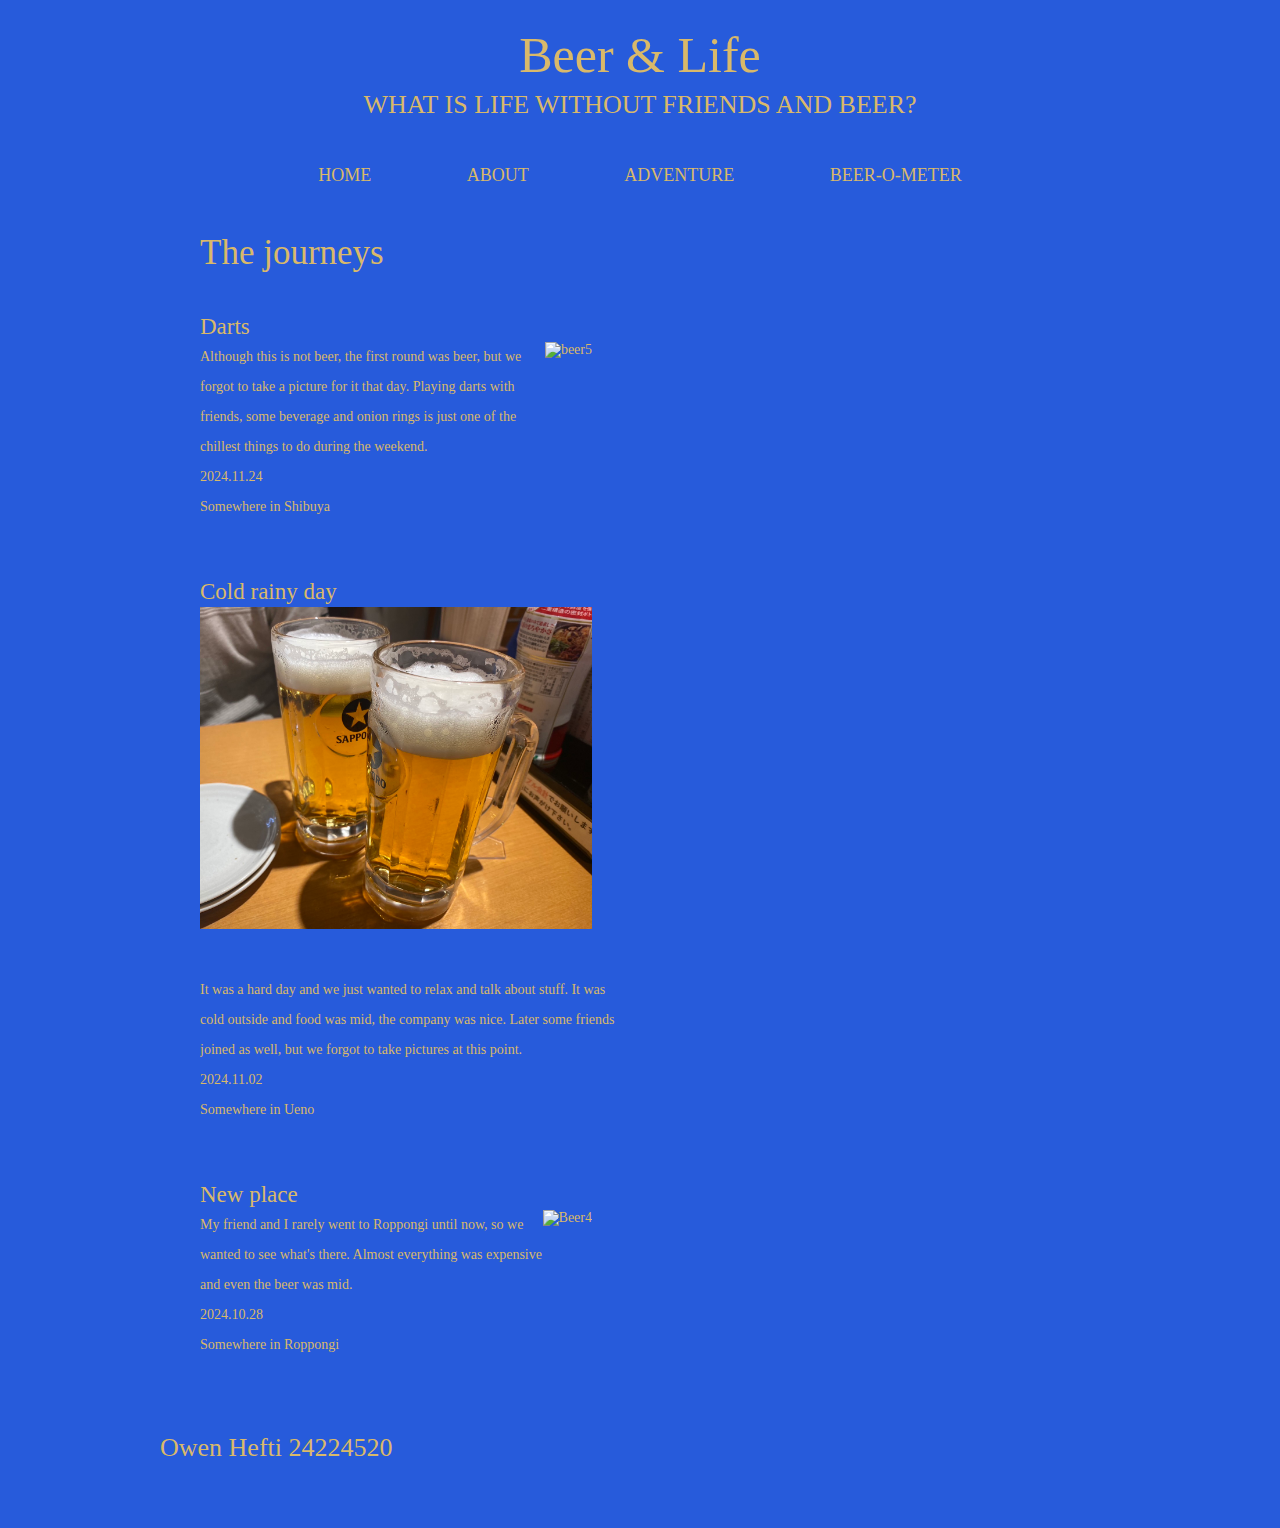
==== classes.html @ 43527142 "update" ====
<!DOCTYPE html>
<!-- Website template by freewebsitetemplates.com -->
<html>
<head>
	<meta charset="UTF-8">
	<meta name="viewport" content="user-scalable=0, width=device-width, initial-scale=1.0, maximum-scale=1.0, minimum-scale=1.0">
	<title>Classes - Belle &amp; Carrie Rehabilitation Yoga Web Template</title>
	<link rel="stylesheet" type="text/css" href="css/style.css">
	<link rel="stylesheet" type="text/css" href="css/mobile.css">
	<script type='text/javascript' src='js/mobile.js'></script>
</head>
<body>
	<div id="header">
		<h1><a href="index.html">Beer &amp; Life <span>What is life without friends and beer?</span></a></h1>
		<ul id="navigation">
			<li>
				<a href="index.html">Home</a>
			</li>
			<li>
				<a href="about.html">About</a>
			</li>
			<li class="current">
				<a href="classes.html">Adventure</a>
			</li>
			<li>
				<a href="contact.html">Beer-o-meter</a>
			</li>
		</ul>
	</div>
	<div id="body">
		<h2>The journeys</h2>
		<div class="content">
			<div>
				<div class="section">
					<h3>Darts</h3>
					<img src="images/Beer5.JPG" alt="beer5" class="figure">
					<p>
						Although this is not beer, the first round was beer, but we forgot to take a picture for it that day. 
						Playing darts with friends, some beverage and onion rings is just one of the chillest things to do during the weekend.
					</p>
					<span>2024.11.24</span>
					<span>Somewhere in Shibuya</span>
				</div>
				<div class="section">
					<h3>Cold rainy day</h3>
					<img src="images/Beer2.JPG" alt="beer2" class="figure">
					<p>
						It was a hard day and we just wanted to relax and talk about stuff. 
						It was cold outside and food was mid, the company was nice. Later some friends joined as well, but we 
						forgot to take pictures at this point.	
					</p>
					<span>2024.11.02</span>
					<span>Somewhere in Ueno</span>
				</div>
				<div class="section">
					<h3>New place</h3>
					<img src="images/Beer4.jpeg" alt="Beer4" class="figure">
					<p>
						My friend and I rarely went to Roppongi until now, so we wanted to see what's there. 
						Almost everything was expensive and even the beer was mid.
					</p>
					<span>2024.10.28</span>
					<span>Somewhere in Roppongi</span>
				</div>
			</div>
		</div>
	</div>
	<div id="footer">
		<div>
			<span>Owen Hefti 24224520</span>
		</div>
		<div id="connect">
			<a href="https://freewebsitetemplates.com/go/facebook/" id="facebook" target="_blank">Facebook</a>
			<a href="https://freewebsitetemplates.com/go/twitter/" id="twitter" target="_blank">Twitter</a>
			<a href="https://freewebsitetemplates.com/go/googleplus/" id="googleplus" target="_blank">Google&#43;</a>
			<a href="https://freewebsitetemplates.com/go/pinterest/" id="pinterest" target="_blank">Pinterest</a>
		</div>
	</div>
</body>
</html>
---- css/style.css ----
/* Template by freewebsitetemplates.com */
body {
	background: #275BDB;
	color: #D9B96A;
	font-family:"Papyrus", serif;
	font-size: 14px;
	margin: 0;
	padding: 0;
}
@font-face {
	font-family:"Papyrus", serif;
	src: url('../fonts/lato-regular-webfont.eot');
	src: url('../fonts/lato-regular-webfont.eot?#iefix') format('embedded-opentype'),
		url('../fonts/lato-regular-webfont.woff') format('woff'),
		url('../fonts/lato-regular-webfont.ttf') format('truetype'),
		url('../fonts/lato-regular-webfont.svg#latoregular') format('svg');
	font-weight: normal;
	font-style: normal;
}
@font-face {
	font-family: 'nixie_oneregular';
	src: url('../fonts/nixieone-regular-webfont.eot');
	src: url('../fonts/nixieone-regular-webfont.eot?#iefix') format('embedded-opentype'),
		url('../fonts/nixieone-regular-webfont.woff') format('woff'),
		url('../fonts/nixieone-regular-webfont.ttf') format('truetype'),
		url('../fonts/nixieone-regular-webfont.svg#nixie_oneregular') format('svg');
	font-weight: normal;
	font-style: normal;
}
a {
	outline: none;
}
img {
	border: none;
}
p {
	line-height: 30px;
	margin: 0;
}
p a {
	color: #D9B96A;
}
p a:hover {
	color: #451374;
}
#header {
	margin: 0 auto;
	max-width: 960px;
}
#header h1 {
	font-size: 50px;
	font-weight: normal;
	line-height: 50px;
	margin: 0;
	padding: 30px 0;
	text-align: center;
}
#header h1 a {
	color: #D9B96A;
	text-decoration: none;
}
#header h1 a span {
	color: #D9B96A;
	display: block;
	font-family: 'nixie_oneregular';
	font-size: 26px;
	text-transform: uppercase;
}
#header ul#navigation {
	list-style: none;
	margin: 0;
	padding: 0;
	text-align: center;
}
#header ul#navigation li {
	display: inline;
	line-height: 30px;
	position: relative;
}
#header ul#navigation li a {
	color: #D9B96A;
	font-size: 18px;
	padding: 0 46px;
	text-align: center;
	text-decoration: none;
	text-transform: uppercase;
}
#header ul#navigation li a:hover,
#header ul#navigation li.current ul li a:hover {
	color: #d3a3ff;
}
#header ul#navigation li.current a {
	color: #D9B96A;
}
#header ul#navigation li ul {
	display: none;
	left: 0;
	list-style: none outside none;
	margin: 0;
	padding: 11px 0 0;
	position: absolute;
	top: 12px;
}
#header ul#navigation li:hover ul {
	display: block;
}
#header ul#navigation li ul li {
	background: #D9B96A;
	display: block;
	height: 46px;
	line-height: 46px;
}
#header ul#navigation li ul li a {
	padding: 0 20px;
}
#header ul#navigation li.current ul li a {
	color: #D9B96A;
}
#body {
	background: #275BDB;
	margin: 1px auto 0;
	max-width: 880px;
	min-height: 827px;
	overflow: hidden;
	padding: 45px 40px 46px;
}
#body > h2 {
	color: #D9B96A;
	font-family: 'nixie_oneregular';
	font-size: 35px;
	font-weight: normal;
	line-height: 30px;
	margin: 0;
	padding: 0 0 44px;
}
#body img.figure {
	display: block;
	float: right;
	margin: 74px 38px 46px 0;
	max-width: 100%;
	width: auto;
}
#body div#tagline {
	float: left;
	margin: 110px 0 0 25px;
	max-width: 510px;
}
#body div#tagline h1 {
	background: url(../images/bg-separator.png) no-repeat center bottom;
	color: #D9B96A;
	font-family: 'nixie_oneregular';
	font-size: 100px;
	font-weight: normal;
	line-height: 100px;
	margin: 0;
	padding: 0 0 55px;
	text-align: center;
	text-transform: uppercase;
}
#body div#tagline p {
	color: #D9B96A;
	font-family: 'nixie_oneregular';
	font-size: 100px;
	line-height: 100px;
	padding: 43px 0 0;
	text-align: center;
}
#body div.content {
	overflow: hidden;
}
#body div.content > div {
	float: left;
	width: 510px;
}
#body div.content h3,
#body form h3,
#body ul.blog li h3 {
	font-family: 'nixie_oneregular';
	font-size: 23px;
	font-weight: normal;
	line-height: 30px;
	margin: 0;
	padding: 25px 0 0;
}
#body div.content h3:first-child,
#body div.content div div.section:first-child {
	padding: 0;
}
#body div.content img.figure {
	margin: 0 38px 46px 0;
}
#body div.content div div.section {
	padding: 55px 0 0;
	width: 430px;
}
#body div.content div div.section span {
	display: block;
	line-height: 30px;
}
#body div.content div ul {
	list-style: none;
	margin: 0;
	overflow: hidden;
	padding: 0 0 65px;
}
#body div.content div ul li {
	float: left;
	margin: 0 0 0 83px;
	width: 207px;
}
#body div.content div ul li:first-child {
	margin: 0;
}
#body div.content div ul li img {
	display: block;
	max-width: 100%;
	width: auto;
}
#body div.content div ul li h4 {
	font-family: 'nixie_oneregular';
	font-size: 18px;
	font-weight: normal;
	margin: 0;
	padding: 12px 0 0;
	text-align: center;
}
#body form {
	margin: 25px auto 0;
	overflow: hidden;
	width: 460px;
}
#body form label {
	display: block;
	padding: 15px 0 0;
}
#body form label span {
	display: block;
	line-height: 27px;
	padding: 0 0 5px
}
#body form label input {
	background: #D9B96A;
	border: 1px solid #D9B96A;
	color: #D9B96A;
	display: block;
	font-family: 'latoregular';
	font-size: 14px;
	height: 46px;
	line-height: 46px;
	padding: 0 5px;
	width: 448px;
}
#body form label textarea {
	background: #D9B96A;
	border: 1px solid #D9B96A;
	color: #D9B96A;
	display: block;
	font-family: 'latoregular';
	font-size: 14px;
	height: 250px;
	line-height: 30px;
	overflow: auto;
	padding: 0 5px;
	resize: none;
	width: 448px;
}
#body form input#send {
	background: #D9B96A;
	border: none;
	border-radius: 5px;
	color: #D9B96A;
	cursor: pointer;
	font-family: 'latoregular';
	font-size: 14px;
	float: right;
	height: 30px;
	margin: 8px 0 0;
	width: 50px;
}
#body form input#send:hover {
	background: #d3a3ff;
	color: #000000;
}
#body ul.blog {
	list-style: none;
	margin: 0;
	padding: 0;
}
#body ul.blog li {
	overflow: hidden;
	padding: 104px 100px 0 0;
}
#body ul.blog li:first-child {
	padding: 0 100px 0 0;
}
#body ul.blog li img {
	display: block;
	float: left;
	margin: 0 20px 0 0;
	max-width: 100%;
	width: auto;
}
#body ul.blog li h3 {
	line-height: 20px;
	padding: 0 0 8px;
}
#body ul.blog li h3 a,
#body div.content div.sidebar ul li h4 a {
	color: #D9B96A;
	text-decoration: none;
}
#body ul.blog li h3 a:hover,
#body div.content div.sidebar ul li h4 a:hover {
	text-decoration: underline;
}
#body ul.blog li span,
#body div.content div.article span,
#body div.content div.sidebar ul li span {
	display: block;
	line-height: 30px;
}
#body div.content div.article {
	width: 570px;
}
#body div.content div.article img {
	display: block;
	margin: 0 0 9px;
	max-width: 100%;
	width: auto;
}
#body div.content div.article p {
	padding: 0 0 30px;
}
#body div.content div.sidebar {
	float: left;
	margin: 0 0 0 50px;
	width: 259px;
}
#body div.content div.sidebar ul {
	padding: 20px 0 0;
}
#body div.content div.sidebar ul li {
	border-top: 1px solid #D9B96A;
	float: none;
	margin: 0;
	padding: 18px 0 28px;
	width: auto;
}
#body div.content div.sidebar ul li:first-child {
	border: none;
	padding: 0 0 28px;
}
#body div.content div.sidebar ul li h4 {
	line-height: 30px;
	text-align: left;
}
#footer {
	margin: 0 auto;
	max-width: 960px;
	overflow: hidden;
	padding: 30px 0 60px;
}
#footer div {
	float: left;
	width: 500px;
}
#footer div span {
	color: #D9B96A;
	display: block;
	font-size: 26px;
	line-height: 24px;
}
#footer div p {
	color: #D9B96A;
	font-size: 12px;
	line-height: 30px;
}
#footer div#connect {
	float: right;
	overflow: hidden;
	width: auto;
}
#footer div#connect a {
	background: url(../images/icons.png) no-repeat;
	display: block;
	float: left;
	text-indent: -99999px;
}
#footer div#connect a#facebook {
	background-position: 0 0;
	height: 30px;
	width: 16px;
}
#footer div#connect a#twitter {
	background-position: 0 -30px;
	height: 30px;
	margin: 0 0 0 28px;
	width: 37px;
}
#footer div#connect a#googleplus {
	background-position: 0 -61px;
	height: 32px;
	margin: 0 0 0 19px;
	width: 32px;
}
#footer div#connect a#googleplus {
	background-position: 0 -61px;
	height: 32px;
	margin: 0 0 0 19px;
	width: 32px;
}
#footer div#connect a#pinterest {
	background-position: 0 -94px;
	height: 30px;
	margin: 0 0 0 23px;
	width: 30px;
}
---- css/mobile.css ----
/* Website template by freewebsitetemplates.com */
@media only screen and (max-width : 918px) {
	html {
		-webkit-text-size-adjust: none;
	}
	#mobile-navigation {
		background: url(../images/mobile/mobile-menu.png) no-repeat 0 0;
		display: block;
		height: 50px;
		margin: 0;
		padding: 0;
		position: absolute;
		right: 0;
		top: 20px;
		width: 50px;
		z-index: 1001;
	}
	#header ul#navigation {
		background: url(../images/mobile/bg-mobile.png);
		border: 1px solid #99fa99;
		display: none;
		font-size: 1.5625em;
		height: auto;
		left: 0;
		margin: 0 auto;
		position: absolute;
		padding: 0;
		top: 71px;
		transition: all .5s ease-in-out;
		width: 100%;
		z-index: 1001;
	}
	#header ul#navigation li {
		background: none;
		display: block;
		float: none;
		height: auto;
		line-height: normal;
		margin: 0;
		padding: 0;
		text-align: center;
		width: 100%;
	}
	#header ul#navigation li:first-child,
	#header ul#navigation li ul li:first-child {
		border: none;
		width: 100%;
	}
	#header ul#navigation li a {
		background: none;
		border-top: 1px solid #99fa99;
		color: #ffffff;
		display: block;
		font-family: Arial;
		font-size: 0.8125em;
		font-weight: normal;
		height: 49px;
		line-height: 49px;
		padding: 0 15px;
		text-align: left;
		width: auto;
	}
	#header ul#navigation li span {
		background: transparent url(../images/mobile/mobile-expand.png) no-repeat;
		border-left: 1px solid #99fa99;
		border-top: 1px solid #99fa99;
		display: block;
		height: 49px;
		position: absolute;
		right: 0;
		top: 0;
		width: 50px;
	}
	#header ul#navigation li.current span {
		background: url(../images/mobile/mobile-expand.png) no-repeat;
	}
	#header ul#navigation li.current ul li a {
		background: none;
		color: #ffffff;
	}
	#header ul#navigation li a:hover,
	#header ul#navigation li.current ul li a:hover,
	#header ul#navigation li.current a {
		background: rgba(153, 250, 153, 0.8);
		color: #ffffff;
	}
	#header ul#navigation > li:first-child > a {
		border: none;
	}
	#header ul#navigation li ul {
		border: 0;
		display: none;
		left: 0;
		margin: 0;
		opacity: 1;
		padding: 0;
		position: relative;
		top: 0;
		width: 100%;
	}
	#header ul#navigation li ul,
	#header ul#navigation li:hover ul {
		display: none;
	}
	#header ul#navigation li ul li {
		background: none;
		height: auto;
		line-height: normal;
		padding: 0;
		text-align: left;
	}
	#header ul#navigation li ul li a {
		padding: 0 30px;
	}
	#header {
		position: relative;
		width: 90%;
	}
	#header h1 {
		padding: 74px 0 0;
	}
	#body {
		margin: 20px auto 0;
		padding: 45px 0 46px;
		width: 90%;
	}
	#body div#tagline {
		float: none;
		margin: 20px auto 0;
		width: 90%;
	}
	#body div#tagline h1 {
		background-size: 37% auto;
		line-height: 1em;
		padding: 0 0 50px;
	}
	#body div#tagline p {
		font-size: 5em;
		line-height: 1.25em;
		padding: 43px 10px;
	}
	#body img.figure {
		float: none;
		margin: 0 auto;
		width: 70%;
	}
	#body > h2 {
		padding: 0 20px 30px;
	}
	#body div.content {
		padding: 0 20px;
	}
	#body div.content div,
	#footer div {
		float: none;
		width: auto;
	}
	#body div.content img.figure {
		margin: 0 auto;
	}
	#body div.content div div.section {
		padding: 30px 0 0;
		width: auto;
	}
	#body div.content div ul li {
		margin: 0 5%;
		width: 40%;
	}
	#body div.content div ul li:first-child {
		margin: 0 5%;
	}
	#body form {
		margin: 0 auto;
		padding: 0 20px;
		width: auto;
	}
	#body form h3,
	#body ul.blog li:first-child {
		padding: 0;
	}
	#body form label input,
	#body form label textarea {
		border-radius: 0;
		padding: 0 3%;
		-webkit-appearance: none;
		width: 93%;
	}
	#body form input#send {
		margin: 8px 2px 0 0;
		padding: 0;
		text-align: center;
		-webkit-appearance: none;
	}
	#body ul.blog {
		padding: 0 20px;
	}
	#body ul.blog li {
		padding: 30px 0 0;
	}
	#body ul.blog li img {
		margin: 0 0 20px;
		width: 100%;
	}
	#body ul.blog li h3 {
		line-height: 1.35em;
	}
	#body div.content div.article {
		width: auto;
	}
	#body div.content div.sidebar {
		float: none;
		margin: 0;
		width: auto;
	}
	#body div.content div.sidebar ul li:first-child {
		margin: 0;
	}
	#footer {
		padding: 20px 0;
		width: 90%;
	}
	#footer div span {
		line-height: 1.25em;
		text-align: center;
	}
	#footer div p {
		font-size: 1.125em;
		line-height: 1.65em;
		padding: 20px 0 0;
		text-align: center;
	}
	#footer div#connect {
		float: none;
		margin: 30px auto 0;
		max-width: 185px;
	}
}
@media screen
and (max-width : 320px) {
	#header h1 {
		font-size: 2.8125em;
	}
	#header h1 a span {
		font-size: 0.5em;
		line-height: 1.25em;
	}
	#body div#tagline h1 {
		font-size: 4.375em;
	}
	#body div#tagline p {
		font-size: 3.125em;
	}
	#footer div p {
		font-size: 1em;
	}
}
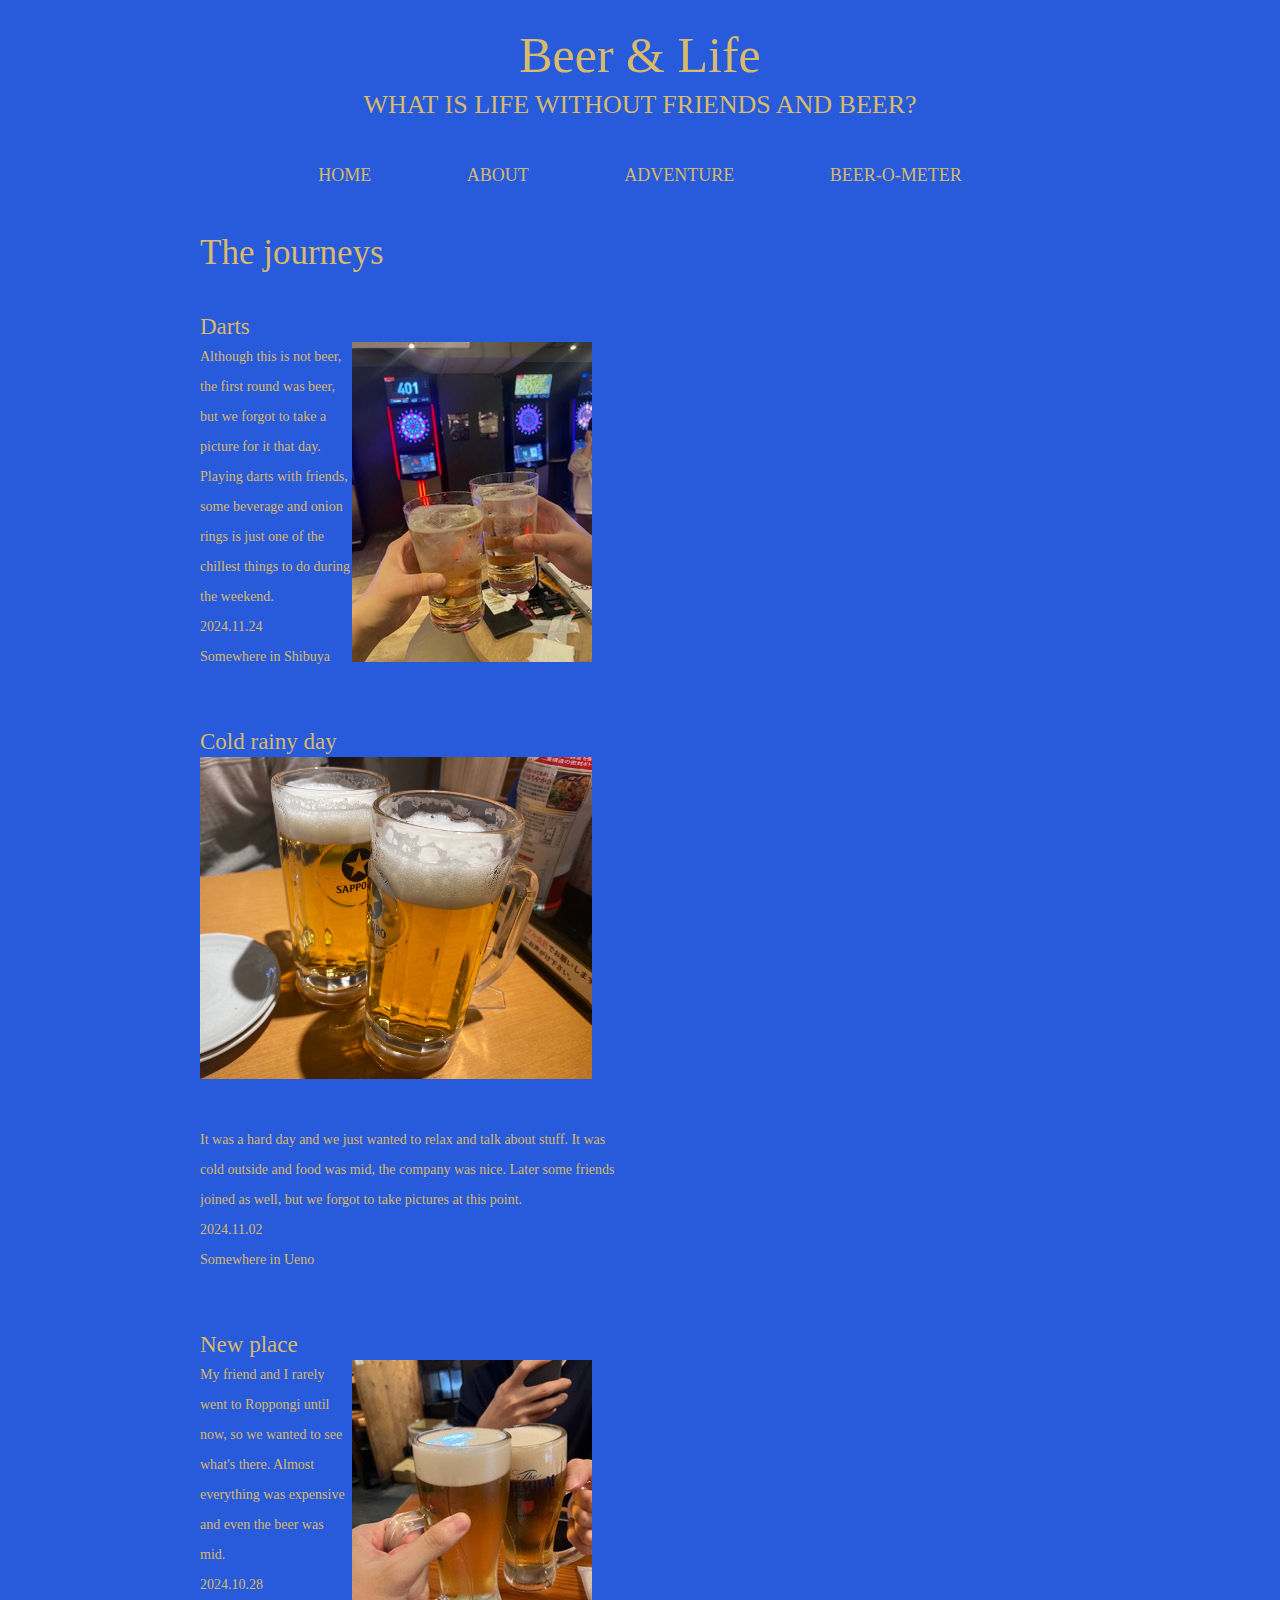
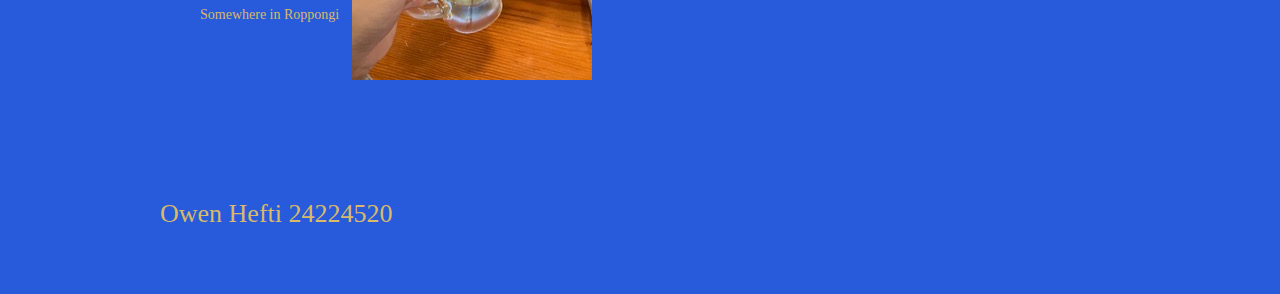
==== commit 7df4323d: "update" ====
--- a/classes.html
+++ b/classes.html
@@ -33,7 +33,7 @@
 			<div>
 				<div class="section">
 					<h3>Darts</h3>
-					<img src="images/Beer5.JPG" alt="beer5" class="figure">
+					<img src="images/Beer5.jpeg" alt="beer5" class="figure">
 					<p>
 						Although this is not beer, the first round was beer, but we forgot to take a picture for it that day. 
 						Playing darts with friends, some beverage and onion rings is just one of the chillest things to do during the weekend.
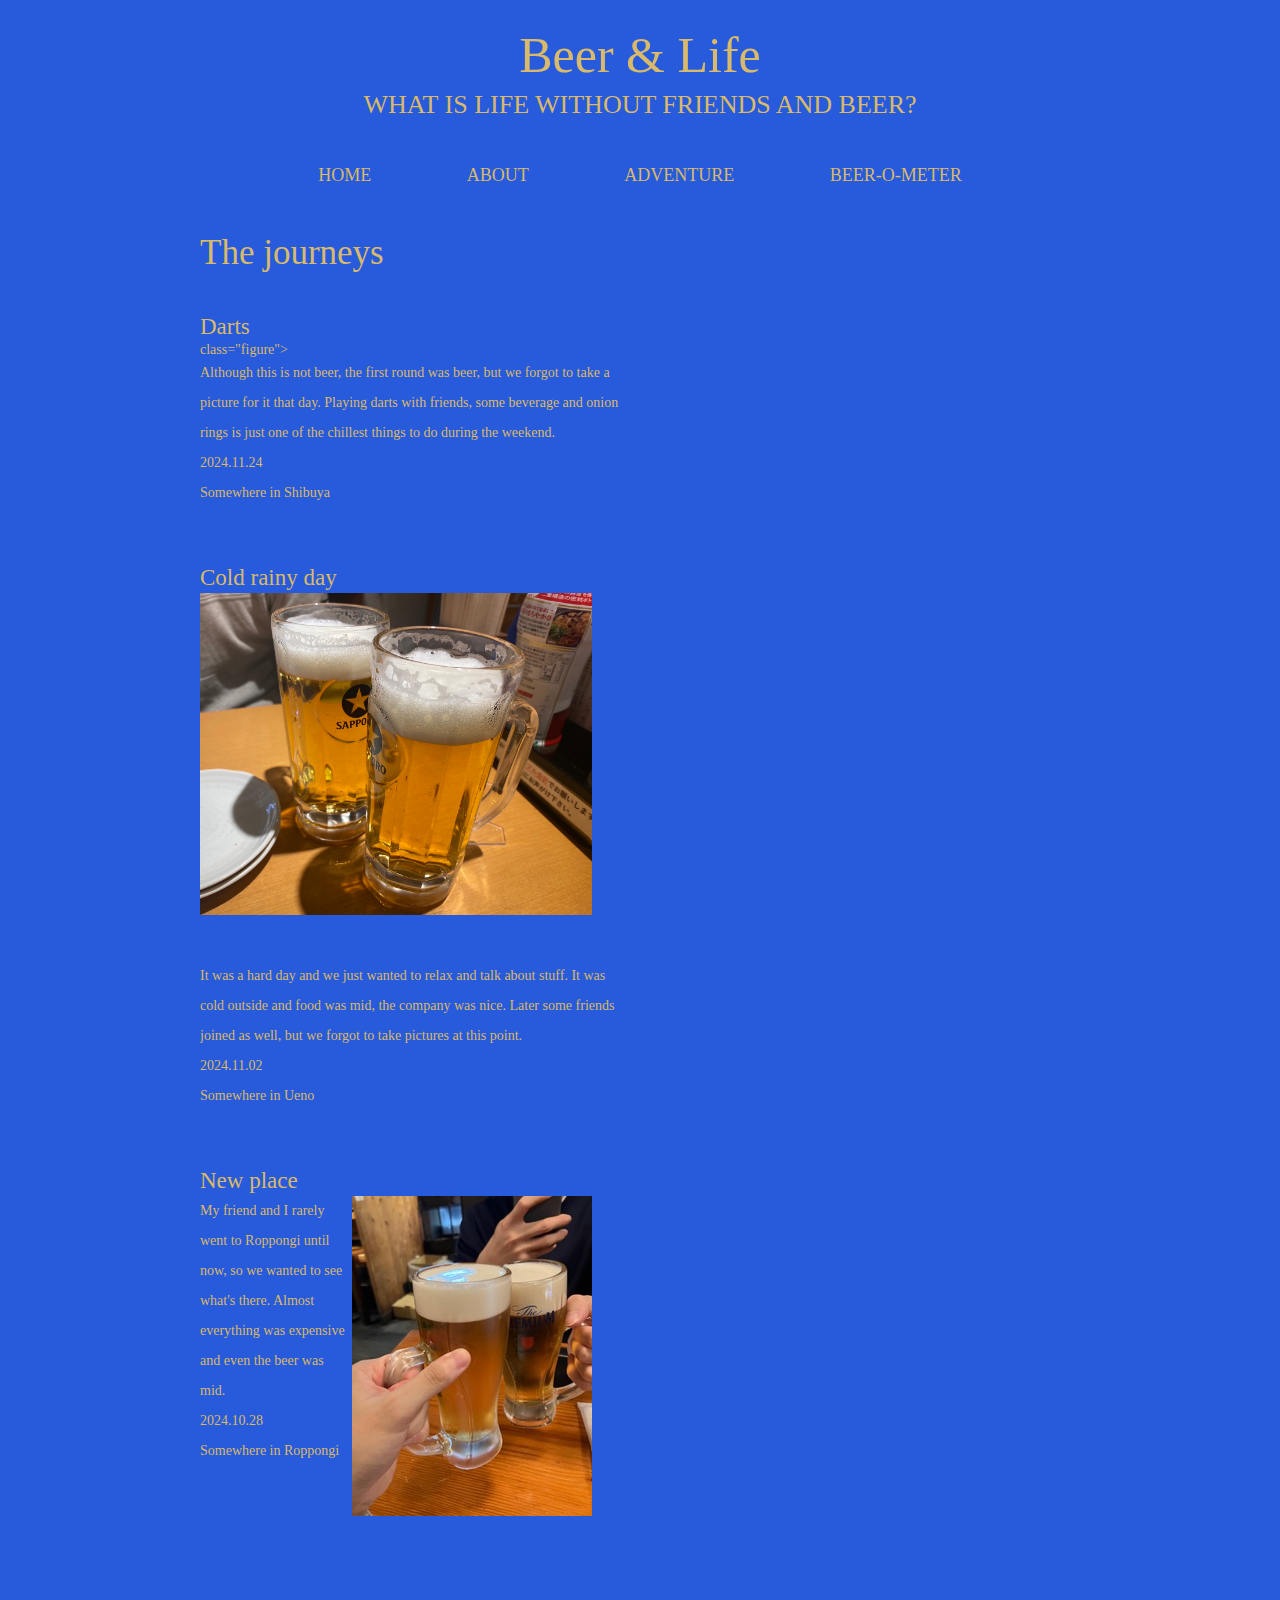
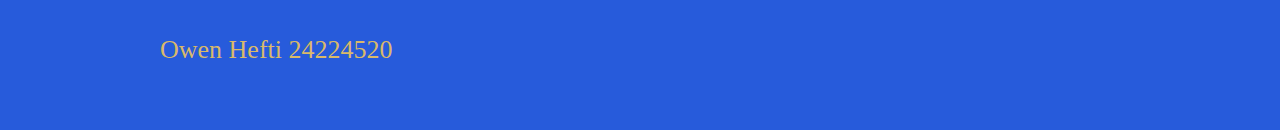
==== commit 2322a656: "update" ====
--- a/classes.html
+++ b/classes.html
@@ -33,7 +33,7 @@
 			<div>
 				<div class="section">
 					<h3>Darts</h3>
-					<img src="images/Beer5.jpeg" alt="beer5" class="figure">
+					class="figure">
 					<p>
 						Although this is not beer, the first round was beer, but we forgot to take a picture for it that day. 
 						Playing darts with friends, some beverage and onion rings is just one of the chillest things to do during the weekend.
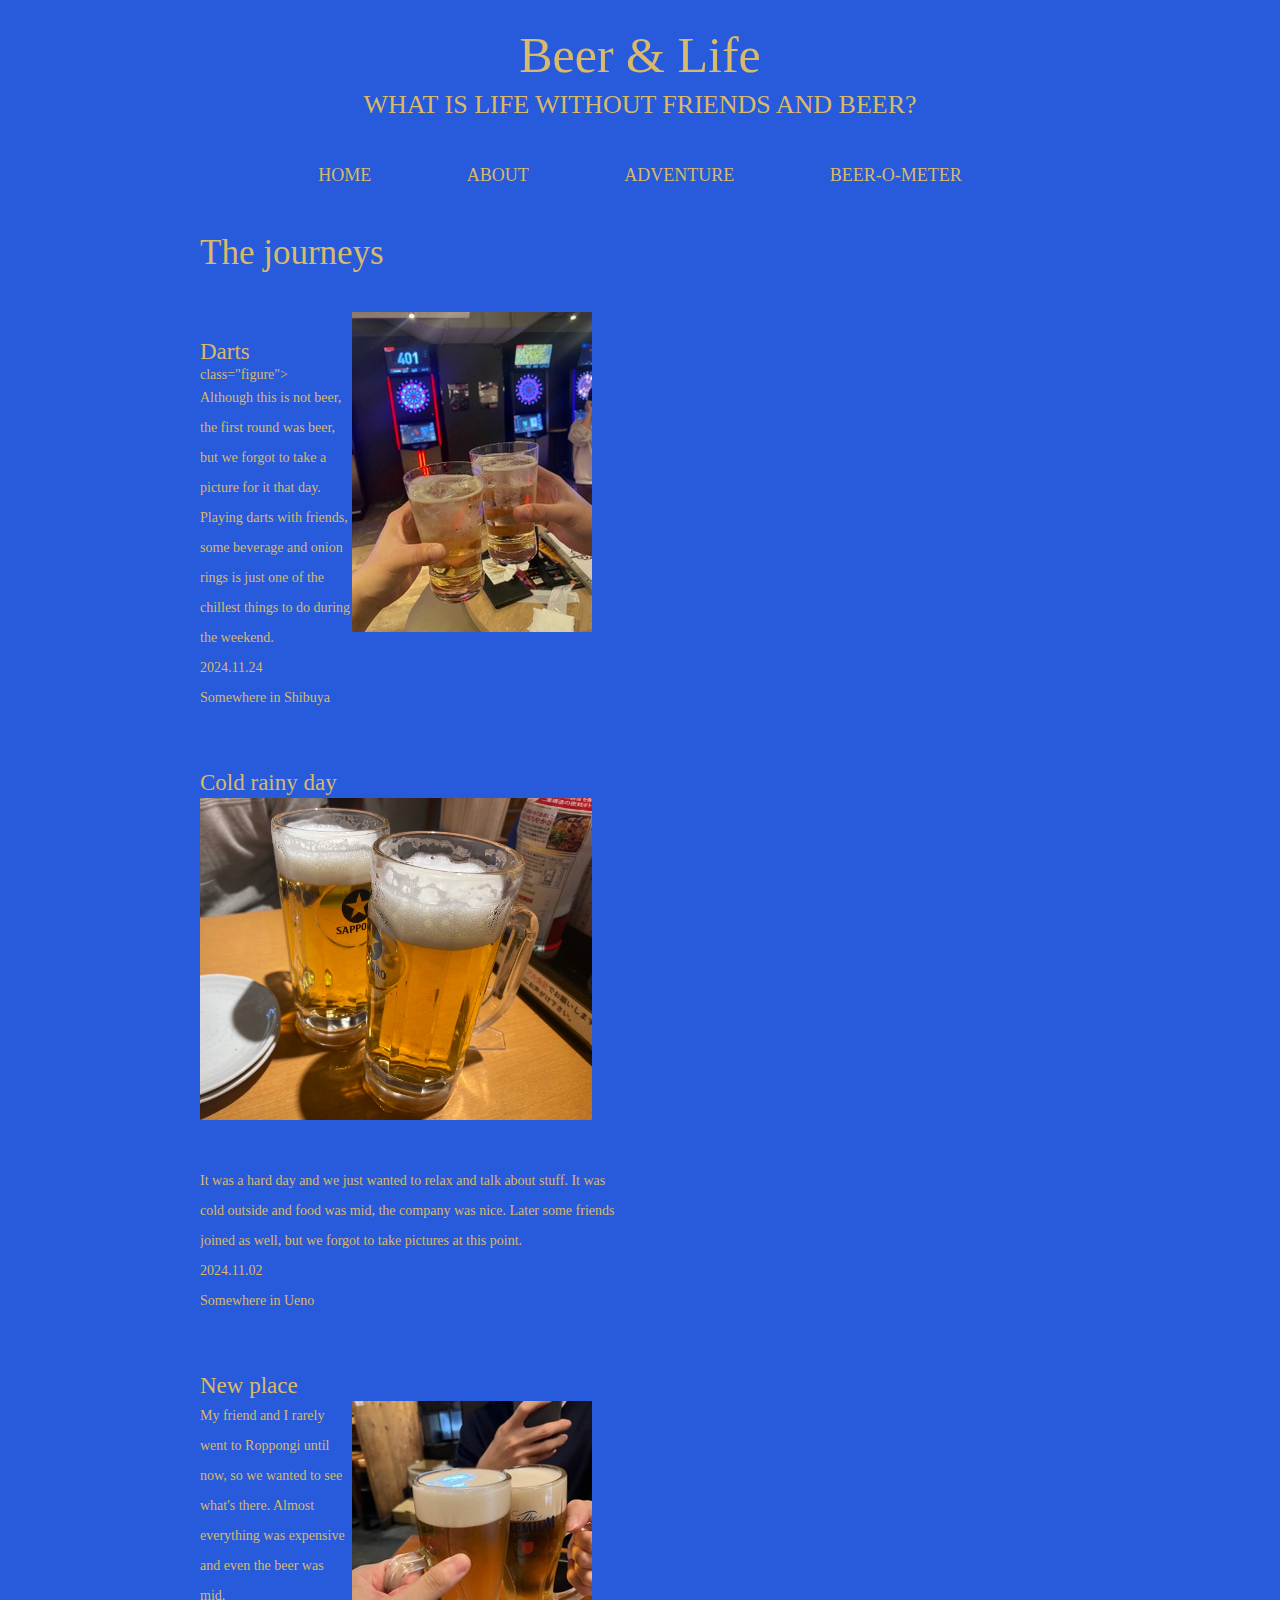
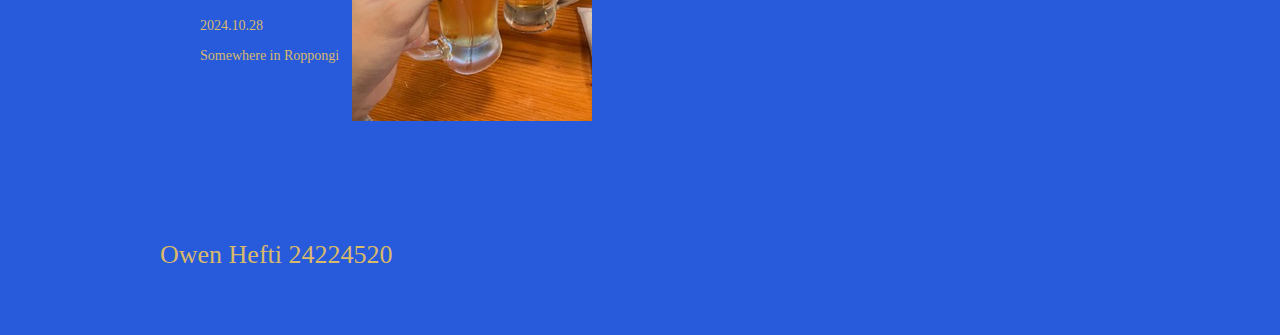
==== commit b16b072d: "update" ====
--- a/classes.html
+++ b/classes.html
@@ -32,6 +32,7 @@
 		<div class="content">
 			<div>
 				<div class="section">
+			<img src="images/Beer5.jpeg" alt="beer5" class="figure">
 					<h3>Darts</h3>
 					class="figure">
 					<p>
